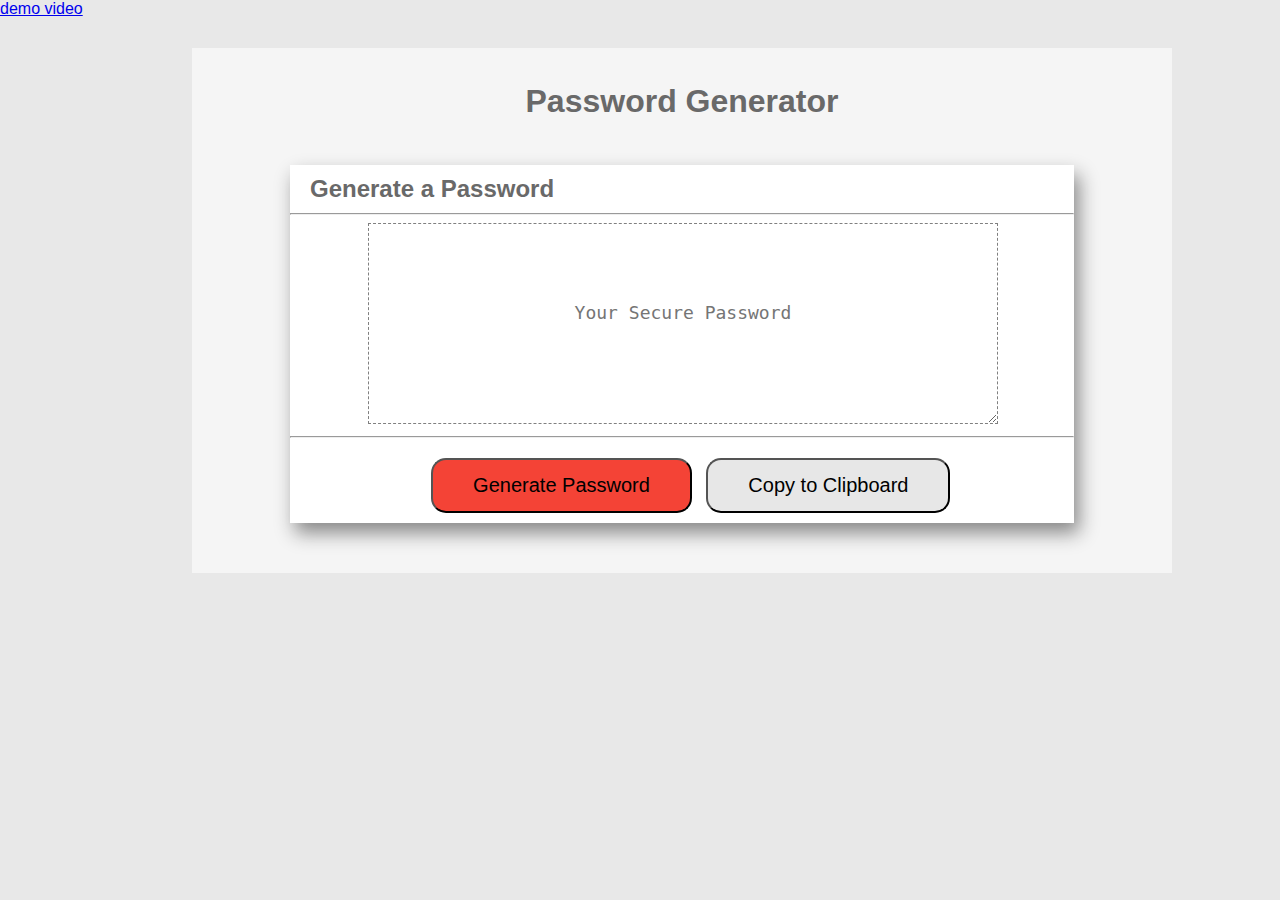
==== index.html @ 98bc8a11 "Rename final html.html to index.html" ====
<!DOCTYPE html>
<html lang="en"
</head>
<meta charset="UTF-8" />
    <meta name="viewport" content="width=device-width, initial-scale=1.0" />
    <meta http-equiv="X-UA-Compatible" content="ie=edge" />
    <title>Password Generator</title>
    <link rel="stylesheet" href="final css.css" />
    <link
</head>
<!-- This is the body -->

<body>
    <!-- Demo video, watch it work!-->
    <a href="https://drive.google.com/file/d/10da4Te-ywl3aBuG3pL4jRAxBcFI6w871/view" target="_blank">demo
        video</a>
    <!--This is the wrapper container with all of the content-->
    <div id="wrapper">
        <header>
            <h1>Password Generator</h1>
        </header>
        <!--This is the content area-->
        <div id="content">
            <h2>Generate a Password</h2>
            <hr>
            <!-- This is a readonly text area for output-->
            <textarea readonly id="password" placeholder="Your Secure Password"
                aria-label="Generated Password"></textarea>
            <hr>
            <!-- This is the div for the buttons -->
            <div id="btn">
                <!-- This is the generate password button -->
                <button id="generate">Generate
                    Password</button>
                <!-- This is the copy button -->
                <button id="copy">Copy to Clipboard</button>


            </div>
        </div>
    </div>


    <!-- This is the Javascript document-->
    <script src="final js.js"></script>
</body>

</html>
---- final css.css ----
body {
    background-color: #E8E8E8;
    margin: 0 auto;
    font-family: 'Arial', 'Helvetica Neue', Helvetica, sans-serif;
    color: #696969;
}
/* Styles for the wrapper div */
#wrapper {
    background-color: #F5F5F5;
    margin-left: 15%;
    padding-bottom: 50px;
    padding-top: 30px;
    margin-top: 30px;
    width: 980px;
}
/* Styles for the content div */
#content {
    margin-left: 10%;
    margin-right: 10%;
    background-color: #FFFFFF;
    box-shadow: 5px 10px 18px #888888;

}
/* Styles for h1 */
h1 {
    text-align: center;
    margin-top: 5px;
    margin-bottom: 45px;
    font-size: 2em;
    font-family: 'Arial', 'Helvetica Neue', Helvetica, sans-serif;
    font-weight: bold;

}
/* Styles for h2 */
h2 {
    margin-left: 20px;
    padding-top: 10px;
    margin-bottom: 10px;
    font-size: 1.5em;
    font-family: 'Arial', 'Helvetica Neue', Helvetica, sans-serif;
    font-weight: bold;
}
/* Styles for textarea */
textarea {
    padding: 10%;
    border: dashed 1px gray;
    margin-left: 10%;
    padding-left: 15%;
    padding-right: 15%;
    width: 50%;
    font-family: "Lucida Console", Monaco, monospace;
    text-align: center;
    color: #696969;
    font-size: 18px;
}
/* Styles for button div */
#btn {
    margin-top: 20px;
}
/* Styles for generate button */
#generate {
    background-color: #f44336;
    font-size: 20px;
    padding: 14px 40px;
    border-radius: 15px;
    margin-left: 18%;
    margin-bottom: 10px;
}
/* Styles for copy button */
#copy {
    background-color: #e7e7e7;
    font-size: 20px;
    padding: 14px 40px;
    border-radius: 15px;
    margin-left: 10px;
    margin-bottom: 10px;
}

/* Start Media Query */
/* A Media Query max-width: 980px */
@media screen and (max-width: 980px) {
    /* Resized content to fit 980px  */
    body {
        max-width: 980px;
    }   
    /* Styles for the wrapper div */
    #wrapper {
        width: 100%;
        }
}
    /* A Media Query max-width: 786px */
    @media screen and (max-width: 786px) {
    /* Resized content to fit 786px  */
    body {
        max-width: 786px;
    } 
    /* Styles for the wrapper div */
    #wrapper {
        width: 100%;
        }
/* Styles for generate button */
#generate {
    
    margin-left: 10%;
    margin-bottom: 10px;
}
/* Styles for copy button */

    }
    /* A Media Query max-width: 640px */
    @media screen and (max-width: 640px) {
     /* Resized content to fit 640px  */
     body {
        max-width: 640px;
    } 
    
     #wrapper {
        width: 100%;
        }
        #btn {
            margin-top: 20px;
        }
        /* Styles for generate button */
        #generate {
            margin-left: 22%;
            
        }
        /* Styles for copy button */
        #copy {
            margin-left: 22%;
            
        }
    
    }
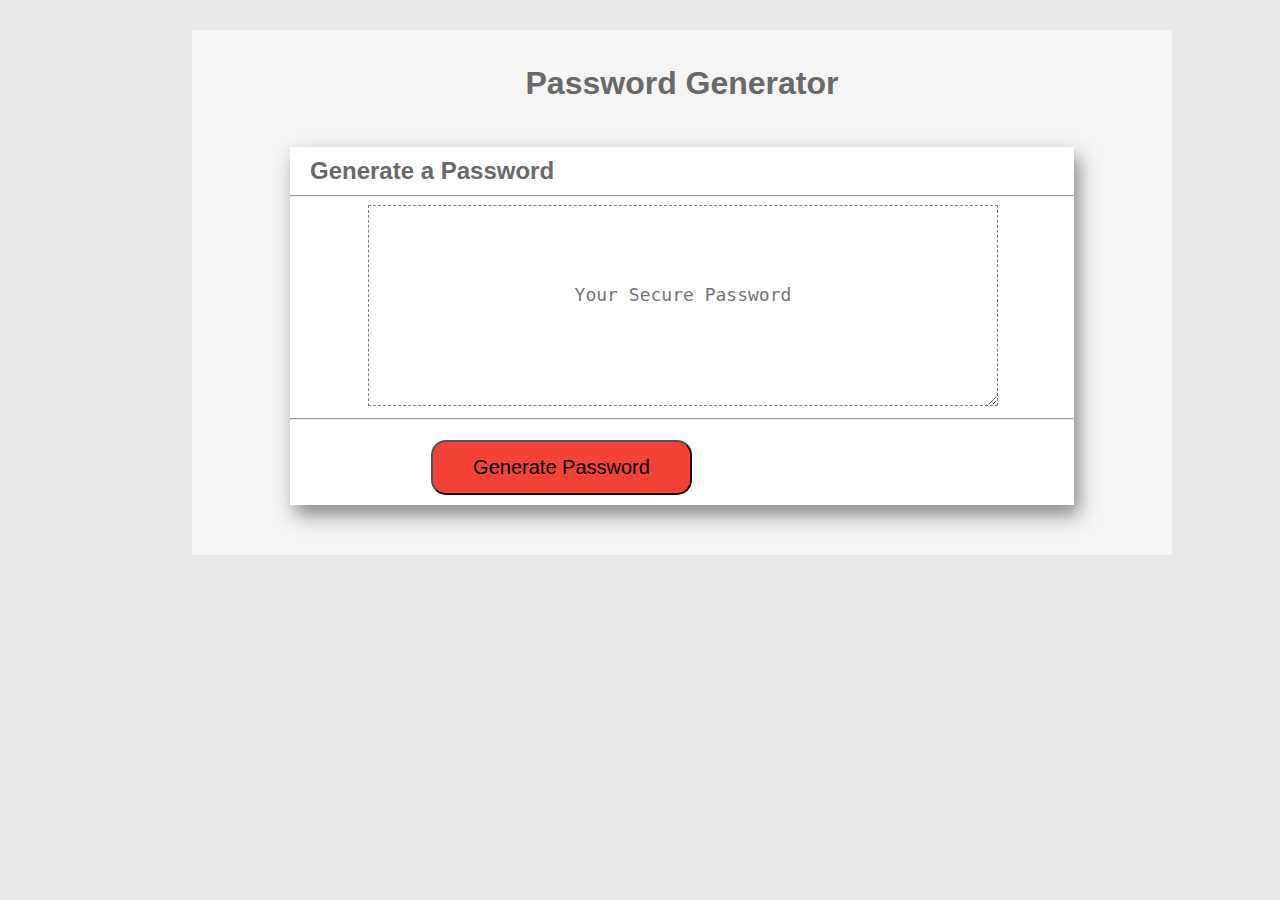
==== commit 63e05bda: "Update index.html" ====
--- a/index.html
+++ b/index.html
@@ -11,9 +11,6 @@
 <!-- This is the body -->
 
 <body>
-    <!-- Demo video, watch it work!-->
-    <a href="https://drive.google.com/file/d/10da4Te-ywl3aBuG3pL4jRAxBcFI6w871/view" target="_blank">demo
-        video</a>
     <!--This is the wrapper container with all of the content-->
     <div id="wrapper">
         <header>
@@ -32,10 +29,7 @@
                 <!-- This is the generate password button -->
                 <button id="generate">Generate
                     Password</button>
-                <!-- This is the copy button -->
-                <button id="copy">Copy to Clipboard</button>
-
-
+                
             </div>
         </div>
     </div>
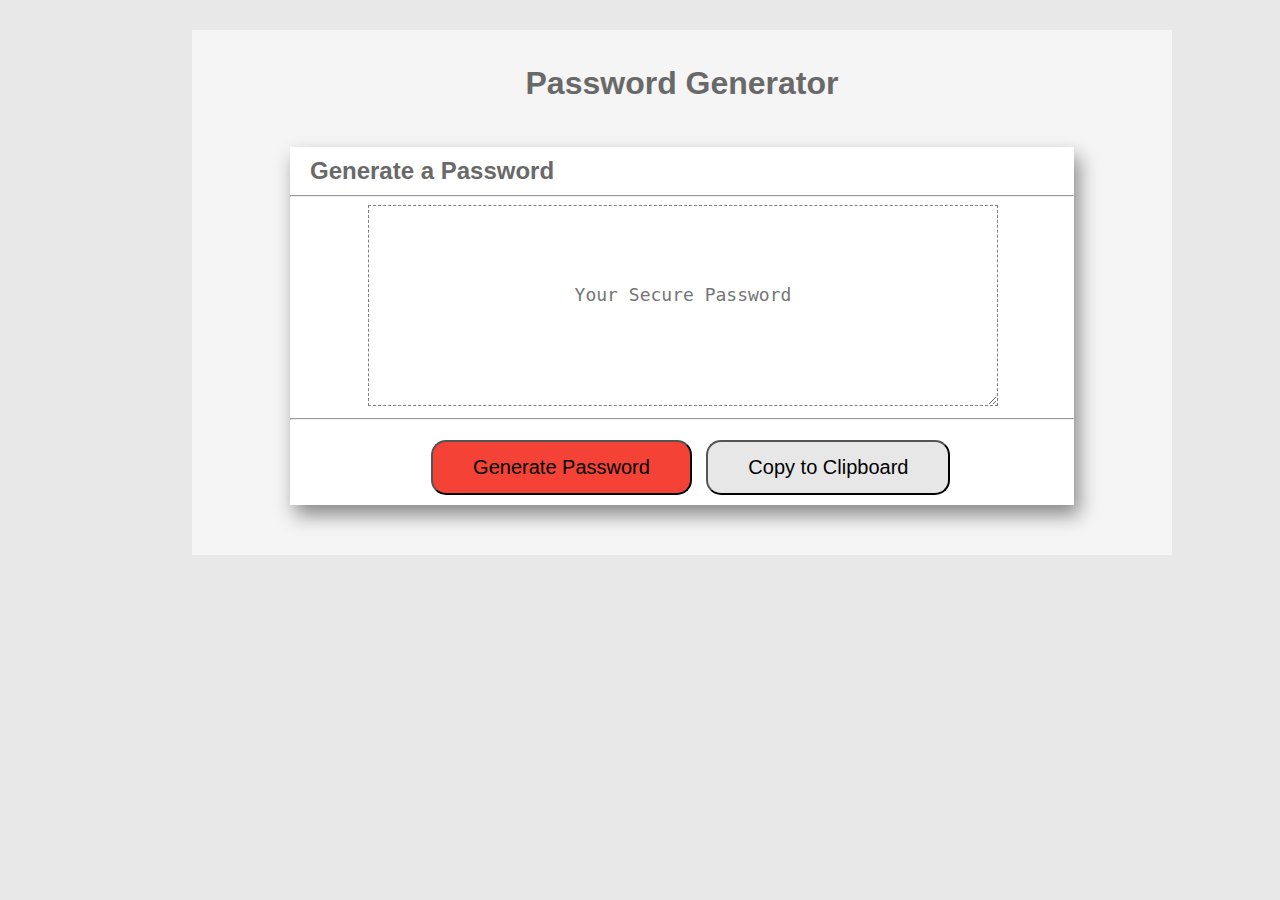
==== commit b10a0d16: "Update index.html" ====
--- a/index.html
+++ b/index.html
@@ -29,6 +29,8 @@
                 <!-- This is the generate password button -->
                 <button id="generate">Generate
                     Password</button>
+                <!-- This is the copy button -->
+                <button id="copy">Copy to Clipboard</button>
                 
             </div>
         </div>
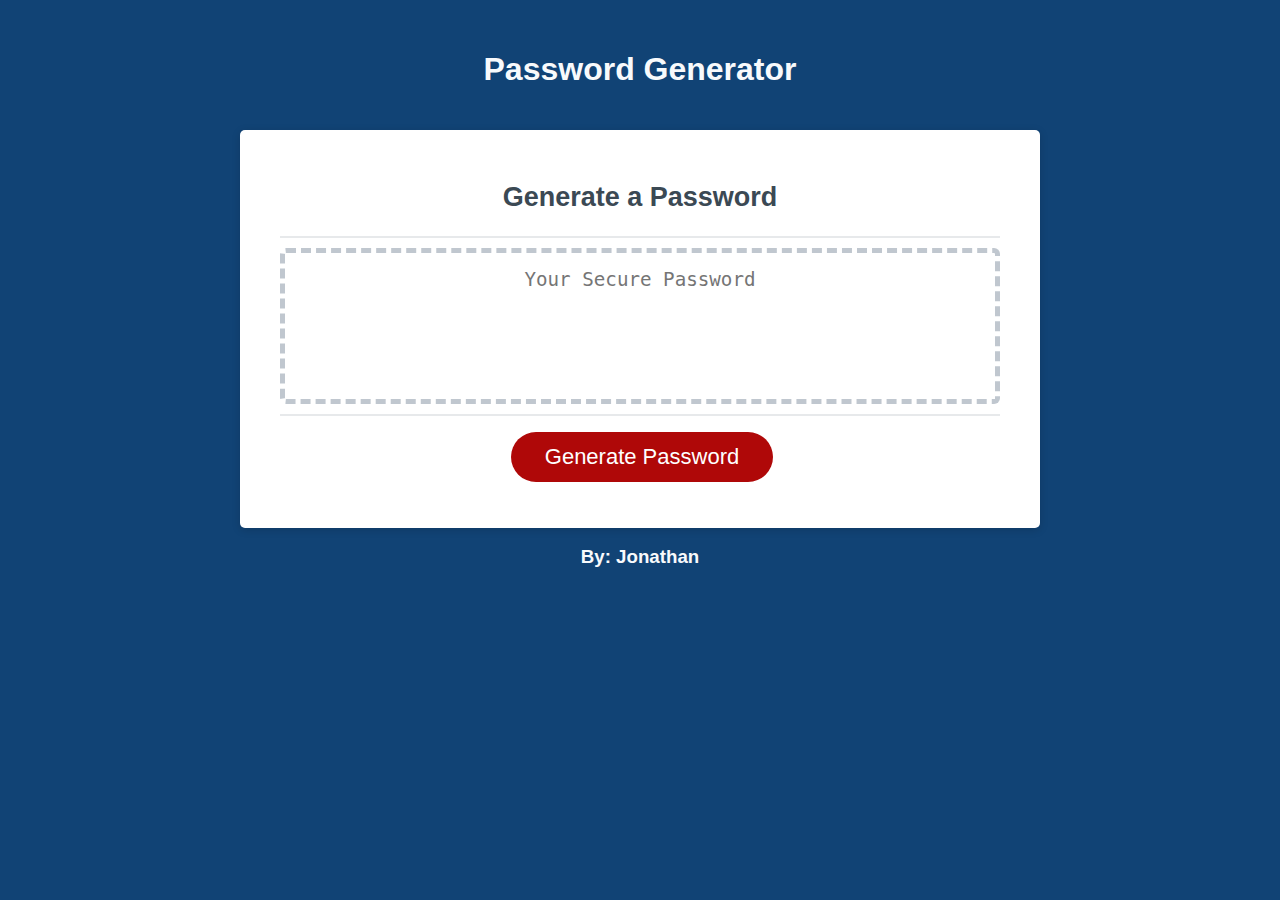
==== commit 19e85228: "1st resubmit" ====
--- a/index.html
+++ b/index.html
@@ -1,44 +1,39 @@
-<!DOCTYPE html>
-<html lang="en"
-</head>
-<meta charset="UTF-8" />
-    <meta name="viewport" content="width=device-width, initial-scale=1.0" />
-    <meta http-equiv="X-UA-Compatible" content="ie=edge" />
-    <title>Password Generator</title>
-    <link rel="stylesheet" href="final css.css" />
-    <link
-</head>
-<!-- This is the body -->
-
-<body>
-    <!--This is the wrapper container with all of the content-->
-    <div id="wrapper">
-        <header>
-            <h1>Password Generator</h1>
-        </header>
-        <!--This is the content area-->
-        <div id="content">
-            <h2>Generate a Password</h2>
-            <hr>
-            <!-- This is a readonly text area for output-->
-            <textarea readonly id="password" placeholder="Your Secure Password"
-                aria-label="Generated Password"></textarea>
-            <hr>
-            <!-- This is the div for the buttons -->
-            <div id="btn">
-                <!-- This is the generate password button -->
-                <button id="generate">Generate
-                    Password</button>
-                <!-- This is the copy button -->
-                <button id="copy">Copy to Clipboard</button>
-                
-            </div>
-        </div>
-    </div>
-
-
-    <!-- This is the Javascript document-->
-    <script src="final js.js"></script>
-</body>
-
-</html>
+<!DOCTYPE html>
+<html lang="en">
+  <head>
+    <meta charset="UTF-8" />
+    <meta name="viewport" content="width=device-width, initial-scale=1.0" />
+    <meta http-equiv="X-UA-Compatible" content="ie=edge" />
+    <title>Password Generator</title>
+    <link rel="stylesheet" href="style.css" />
+  </head>
+  <body>
+    <div class="wrapper">
+      <header>
+        <h1>Password Generator</h1>
+      </header>
+      <div class="card">
+        <div class="card-header">
+          <h2>Generate a Password</h2>
+        </div>
+        <div class="card-body">
+          <textarea
+            readonly
+            id="password"
+            placeholder="Your Secure Password"
+            aria-label="Generated Password"
+          ></textarea>
+        </div>
+        <div class="card-footer">
+          <button id="generate" class="btn">Generate Password</button>
+        </div>
+      </div>
+      <footer>
+          <div class="footer">
+            <h3>By: Jonathan</h3>
+          </div>
+      </footer>
+    </div>
+    <script src="script.js"></script>
+  </body>
+</html>
--- a/style.css
+++ b/style.css
@@ -0,0 +1,145 @@
+*,
+*::before,
+*::after {
+  box-sizing: border-box;
+}
+
+html,
+body,
+.wrapper {
+  height: 100%;
+  margin: 0;
+  padding: 0;
+}
+
+body {
+  font-family: sans-serif;
+  background-color: #114375;
+}
+
+.wrapper {
+  padding-top: 30px;
+  padding-left: 20px;
+  padding-right: 20px;
+}
+
+header {
+  text-align: center;
+  padding: 20px;
+  padding-top: 0px;
+  color: hsl(200, 33%, 98%);
+}
+
+.card {
+  background-color: hsl(0, 0%, 100%);
+  border-radius: 5px;
+  border-width: 1px;
+  box-shadow: rgba(0, 0, 0, 0.15) 0px 2px 8px 0px;
+  color: hsl(206, 17%, 28%);
+  font-size: 18px;
+  text-align: center;
+  margin: 0 auto;
+  max-width: 800px;
+  padding: 30px 40px;
+}
+
+.card-header::after {
+  content: " ";
+  display: block;
+  width: 100%;
+  background: #e7e9eb;
+  height: 2px;
+}
+
+.card-body {
+  min-height: 100px;
+}
+
+.card-footer {
+  text-align: center;
+}
+
+.card-footer::before {
+  content: " ";
+  display: block;
+  width: 100%;
+  background: #e7e9eb;
+  height: 2px;
+}
+
+.card-footer::after {
+  content: " ";
+  display: block;
+  clear: both;
+}
+
+.btn {
+  border: none;
+  background-color: hsl(360, 91%, 36%);
+  border-radius: 25px;
+  box-shadow: rgba(0, 0, 0, 0.1) 0px 1px 6px 0px rgba(0, 0, 0, 0.2) 0px 1px 1px
+    0px;
+  color: hsl(0, 0%, 100%);
+  display: inline-block;
+  font-size: 22px;
+  line-height: 22px;
+  margin: 16px 16px 16px 20px;
+  padding: 14px 34px;
+  text-align: center;
+  cursor: pointer;
+}
+
+button[disabled] {
+  cursor: default;
+  background: #c0c7cf;
+}
+
+.float-right {
+  float: right;
+}
+
+#password {
+  -webkit-appearance: none;
+  -moz-appearance: none;
+  appearance: none;
+  border: none;
+  display: block;
+  width: 100%;
+  padding-top: 15px;
+  padding-left: 15px;
+  padding-right: 15px;
+  padding-bottom: 85px;
+  font-size: 1.2rem;
+  text-align: center;
+  margin-top: 10px;
+  margin-bottom: 10px;
+  border: 5px dashed #c0c7cf;
+  border-radius: 6px;
+  resize: none;
+  overflow: hidden;
+}
+
+@media (max-width: 690px) {
+  .btn {
+    font-size: 1rem;
+    margin: 16px 0px 0px 0px;
+    padding: 10px 15px;
+  }
+
+  #password {
+    font-size: 1rem;
+  }
+}
+
+@media (max-width: 500px) {
+  .btn {
+    font-size: 0.8rem;
+  }
+}
+
+.footer {
+    text-align: center;
+    padding: 20px;
+    padding-top: 0px;
+    color: hsl(200, 33%, 98%);
+  }